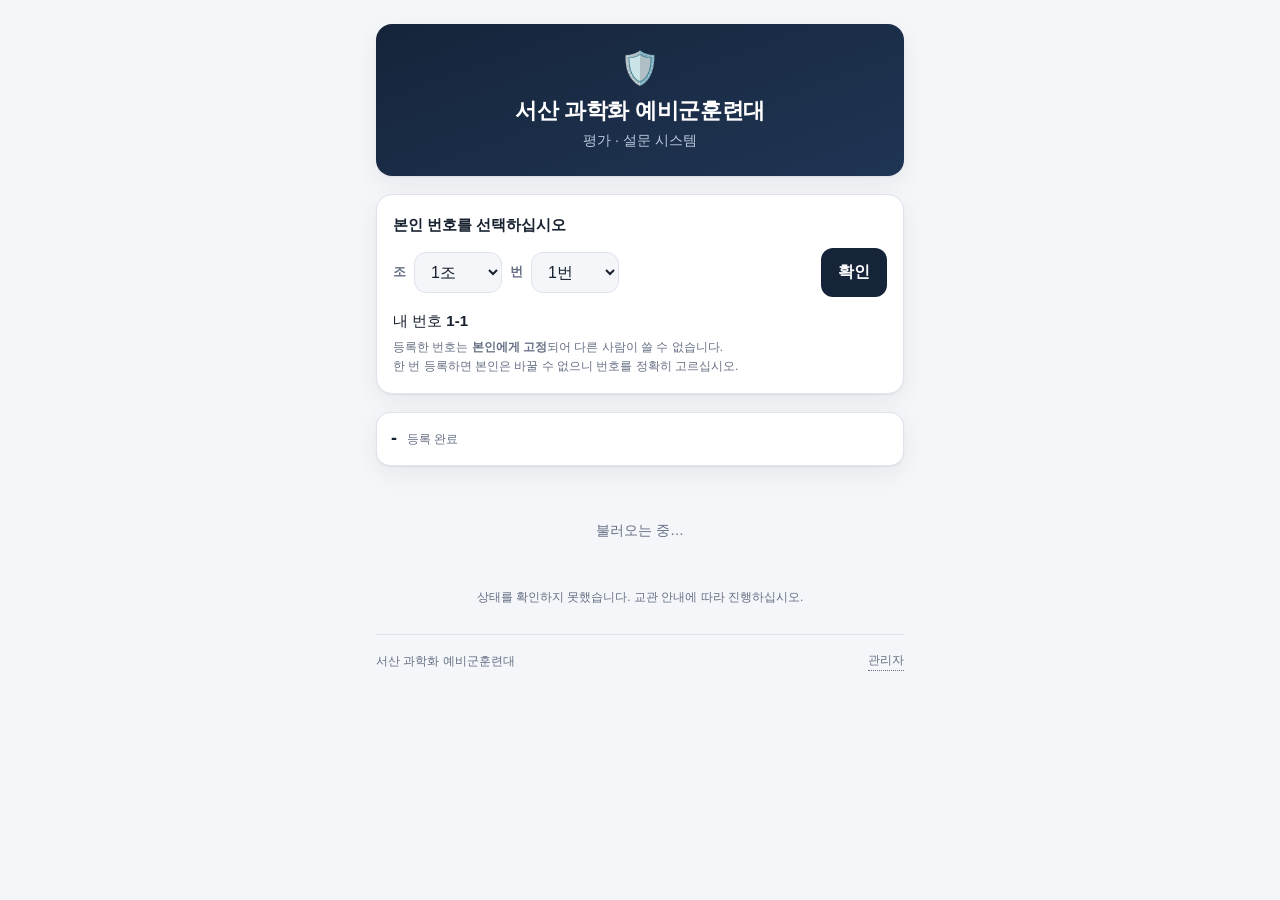
==== docs/index.html @ 31355527 "Add files via upload" ====
<!DOCTYPE html>
<html lang="ko">
<head>
<meta charset="utf-8">
<meta name="viewport" content="width=device-width, initial-scale=1, viewport-fit=cover">
<title>예비군 평가 · 설문</title>
<meta name="theme-color" content="#16243a">
<meta name="robots" content="noindex, nofollow">
<link rel="preconnect" href="https://script.google.com" crossorigin>
<link rel="preconnect" href="https://script.googleusercontent.com" crossorigin>
<script src="config.js?v=10"></script>
<script>
/* CSS·스크립트를 기다리지 않고 상태 요청을 먼저 보낸다 */
(function () {
  var cfg = window.UNIT_CONFIG || {};
  if (!cfg.apiUrl) return;
  try {
    var u = cfg.apiUrl + (cfg.apiUrl.indexOf('?') < 0 ? '?' : '&') + 'action=state&t=' + Date.now();
    window.__earlyState = fetch(u).then(function (r) { return r.json(); });
  } catch (e) { /* 무시 */ }
})();
</script>
<link rel="stylesheet" href="styles.css?v=10">
</head>
<body>
<main class="wrap">

  <header class="hero">
    <div class="crest" aria-hidden="true">🛡️</div>
    <h1 id="unitName">예비군훈련대</h1>
    <p class="sub">평가 · 설문 시스템</p>
  </header>

  <p id="notice" class="notice" hidden></p>

  <!-- 본인 번호 선택 -->
  <section class="panel me" id="mePanel" hidden>
    <h2>본인 번호를 선택하십시오</h2>
    <div class="me-row">
      <label for="selG">조</label>
      <select id="selG"></select>
      <label for="selN">번</label>
      <select id="selN"></select>
      <button id="meOk">확인</button>
    </div>
    <p class="me-prev" id="mePreview"></p>
    <p class="me-hint">
      등록한 번호는 <b>본인에게 고정</b>되어 다른 사람이 쓸 수 없습니다.<br>
      한 번 등록하면 본인은 바꿀 수 없으니 번호를 정확히 고르십시오.
    </p>
  </section>

  <!-- 선택된 번호 표시 -->
  <div class="mebar" id="meBar" hidden>
    <span class="mebar-no" id="meNo">-</span>
    <span class="mebar-plan" id="mePlan" hidden></span>
    <span class="mebar-lock" id="meLockNote">등록 완료</span>
    <button id="meUnlock" class="ghost lockbtn" title="교관 전용 — 번호 재등록">🔒</button>
  </div>

  <nav class="cards" id="cards">
    <p class="empty" id="loading">불러오는 중…</p>
  </nav>
  <p class="checking" id="checking" hidden>최신 상태를 확인하고 있습니다…</p>

  <section class="guide" id="guide">
    <h2 id="guideTitle">안내</h2>
    <ol id="guideList">
      <li><b>1인 1회</b>만 인정됩니다. 같은 번호로 여러 번 내면 <b>처음 제출한 것</b>만 반영됩니다.</li>
      <li>이 화면으로 돌아오려면 카드를 휴대폰 뒷면에 다시 태그하십시오.</li>
    </ol>
  </section>

  <footer class="foot">
    <span id="footUnit"></span>
    <a href="admin.html" class="admin-link">관리자</a>
  </footer>

</main>
<script src="common.js?v=10"></script>
<script src="landing.js?v=10"></script>
</body>
</html>
---- docs/styles.css ----
/* 예비군 평가·설문 시스템 공용 스타일 */
:root {
  --navy: #16243a;
  --navy-2: #1f3554;
  --olive: #4a5d3a;
  --gold: #c8a24a;
  --bg: #f4f6f9;
  --surface: #ffffff;
  --text: #16202e;
  --muted: #667085;
  --line: #dfe4ec;
  --ok: #1f7a4d;
  --off: #9aa3af;
  --danger: #b3261e;
  --radius: 16px;
  --shadow: 0 1px 2px rgba(16, 24, 40, .06), 0 8px 24px rgba(16, 24, 40, .06);
}
@media (prefers-color-scheme: dark) {
  :root {
    --bg: #0e1520;
    --surface: #17202e;
    --text: #e8edf5;
    --muted: #93a0b4;
    --line: #27334a;
    --shadow: 0 1px 2px rgba(0, 0, 0, .4), 0 8px 24px rgba(0, 0, 0, .35);
  }
}
* { box-sizing: border-box; }
html, body { margin: 0; padding: 0; }
body {
  background: var(--bg);
  color: var(--text);
  font-family: -apple-system, BlinkMacSystemFont, "Apple SD Gothic Neo",
               "Malgun Gothic", "Noto Sans KR", Roboto, sans-serif;
  line-height: 1.55;
  -webkit-text-size-adjust: 100%;
  -webkit-tap-highlight-color: transparent;
}
.wrap { max-width: 560px; margin: 0 auto; padding: 24px 16px 40px; }
.wrap.wide { max-width: 1040px; }

/* ── 첫 화면 ─────────────────────────────────────────── */
.hero {
  background: linear-gradient(160deg, var(--navy), var(--navy-2));
  color: #fff;
  border-radius: var(--radius);
  padding: 28px 20px 24px;
  text-align: center;
  box-shadow: var(--shadow);
}
.hero .crest { font-size: 32px; line-height: 1; }
.hero h1 { margin: 10px 0 2px; font-size: 22px; letter-spacing: -.3px; }
.hero .sub { margin: 0; font-size: 14px; color: #b9c7dc; }

.notice {
  margin: 16px 0 0;
  padding: 12px 14px;
  background: rgba(200, 162, 74, .14);
  border: 1px solid rgba(200, 162, 74, .5);
  border-radius: 12px;
  font-size: 14px;
  white-space: pre-wrap;
}

.cards { display: grid; gap: 14px; margin: 20px 0 0; }
.card {
  display: grid;
  grid-template-columns: 52px 1fr auto;
  align-items: center;
  gap: 14px;
  padding: 18px 16px;
  background: var(--surface);
  border: 1px solid var(--line);
  border-radius: var(--radius);
  box-shadow: var(--shadow);
  text-decoration: none;
  color: inherit;
  transition: transform .12s ease, box-shadow .12s ease;
}
.card:active { transform: scale(.985); }
.card .card-icon {
  width: 52px; height: 52px;
  display: grid; place-items: center;
  border-radius: 14px;
  font-size: 24px;
  background: rgba(31, 53, 84, .1);
}
.card.survey .card-icon { background: rgba(74, 93, 58, .14); }
.card-title { display: block; font-size: 18px; font-weight: 700; }
.card-desc { display: block; font-size: 13px; color: var(--muted); margin-top: 2px; }
.card.closed { opacity: .55; }
.card.closed .card-title::after { content: " (마감)"; font-weight: 600; color: var(--muted); }

.pill {
  font-size: 12px; font-weight: 700;
  padding: 5px 10px; border-radius: 999px;
  background: var(--line); color: var(--muted);
  white-space: nowrap;
}
.pill.open { background: rgba(31, 122, 77, .15); color: var(--ok); }
.pill.shut { background: rgba(179, 38, 30, .12); color: var(--danger); }

.guide { margin-top: 24px; }
.guide h2 { font-size: 14px; color: var(--muted); margin: 0 0 8px; }
.guide ol { margin: 0; padding-left: 20px; font-size: 14px; color: var(--muted); }
.guide li { margin-bottom: 4px; }

.foot {
  margin-top: 28px; padding-top: 16px;
  border-top: 1px solid var(--line);
  display: flex; justify-content: space-between; align-items: center;
  font-size: 12px; color: var(--muted);
}
.admin-link { color: var(--muted); text-decoration: none; border-bottom: 1px dotted var(--muted); }

/* ── 공용 컴포넌트 ───────────────────────────────────── */
.panel {
  background: var(--surface);
  border: 1px solid var(--line);
  border-radius: var(--radius);
  box-shadow: var(--shadow);
  padding: 18px 16px;
  margin-bottom: 16px;
}
.panel h2 { margin: 0 0 12px; font-size: 15px; }
label { display: block; font-size: 13px; font-weight: 600; margin-bottom: 6px; }
input[type=password], input[type=text] {
  width: 100%; padding: 12px 14px; font-size: 16px;
  border: 1px solid var(--line); border-radius: 12px;
  background: var(--bg); color: var(--text);
}
button {
  font: inherit; font-weight: 700; cursor: pointer;
  padding: 11px 16px; border-radius: 12px;
  border: 1px solid transparent; background: var(--navy); color: #fff;
}
button:disabled { opacity: .5; cursor: not-allowed; }
button.ghost { background: transparent; border-color: var(--line); color: var(--text); }
button.on { background: var(--ok); }
button.off { background: var(--danger); }
button.block { width: 100%; }
.row { display: flex; gap: 10px; flex-wrap: wrap; align-items: center; }
.msg { font-size: 13px; margin: 10px 0 0; min-height: 18px; }
.msg.err { color: var(--danger); }
.msg.ok { color: var(--ok); }

/* ── 관리자 ─────────────────────────────────────────── */
.topbar {
  display: flex; justify-content: space-between; align-items: center;
  gap: 12px; margin-bottom: 16px; flex-wrap: wrap;
}
.topbar h1 { margin: 0; font-size: 19px; }
.topbar .meta { font-size: 12px; color: var(--muted); }

.switches { display: grid; grid-template-columns: 1fr 1fr; gap: 12px; }
@media (max-width: 480px) { .switches { grid-template-columns: 1fr; } }
.switch {
  border: 1px solid var(--line); border-radius: 14px; padding: 14px;
  display: flex; justify-content: space-between; align-items: center; gap: 10px;
}
.switch .name { font-weight: 700; font-size: 15px; }
.switch .state { font-size: 12px; color: var(--muted); }

.stats { display: grid; grid-template-columns: repeat(4, 1fr); gap: 12px; }
@media (max-width: 640px) { .stats { grid-template-columns: repeat(2, 1fr); } }
.stat {
  background: var(--surface); border: 1px solid var(--line);
  border-radius: 14px; padding: 14px; box-shadow: var(--shadow);
}
.stat .k { font-size: 12px; color: var(--muted); }
.stat .v { font-size: 24px; font-weight: 800; letter-spacing: -.5px; margin-top: 2px; }
.stat .v small { font-size: 13px; font-weight: 600; color: var(--muted); }

table { width: 100%; border-collapse: collapse; font-size: 14px; }
th, td { padding: 10px 8px; text-align: left; border-bottom: 1px solid var(--line); }
th { font-size: 12px; color: var(--muted); font-weight: 700; white-space: nowrap; }
td.num, th.num { text-align: right; font-variant-numeric: tabular-nums; }
tr.best td { background: rgba(200, 162, 74, .12); }
.rank { font-weight: 800; }
.bar { height: 6px; border-radius: 999px; background: var(--line); overflow: hidden; }
.bar > i { display: block; height: 100%; background: var(--navy); }

.groups { display: grid; gap: 12px; }
.gcard { border: 1px solid var(--line); border-radius: 14px; padding: 12px 14px; }
.gcard .ghead { display: flex; justify-content: space-between; align-items: baseline; gap: 8px; }
.gcard .gname { font-weight: 800; font-size: 15px; }
.gcard .gavg { font-variant-numeric: tabular-nums; font-weight: 700; }
.chips { display: flex; flex-wrap: wrap; gap: 6px; margin-top: 10px; }
.chip {
  font-size: 12px; font-variant-numeric: tabular-nums;
  padding: 4px 8px; border-radius: 8px;
  background: var(--line); color: var(--muted);
}
.chip.done { background: rgba(31, 122, 77, .15); color: var(--ok); font-weight: 700; }
.warn { color: var(--danger); font-size: 12px; }
.empty { color: var(--muted); font-size: 14px; text-align: center; padding: 20px 0; }
.scroll { overflow-x: auto; -webkit-overflow-scrolling: touch; }
.chip.extra { background: rgba(179, 38, 30, .12); color: var(--danger); font-weight: 700; }

/* ── 과목 탭 · 종합 순위 ─────────────────────────────── */
.tabs { display: flex; gap: 6px; flex-wrap: wrap; }
.tab {
  font: inherit; font-size: 13px; font-weight: 700; cursor: pointer;
  padding: 7px 12px; border-radius: 999px;
  border: 1px solid var(--line); background: transparent; color: var(--muted);
}
.tab.active { background: var(--navy); border-color: var(--navy); color: #fff; }
.tab .dot { display: inline-block; width: 7px; height: 7px; border-radius: 50%; margin-right: 6px; background: var(--off); }
.tab .dot.live { background: #2fbf71; }
.hint { font-size: 12px; font-weight: 600; color: var(--muted); margin-left: 6px; }
td .sub-rate { font-variant-numeric: tabular-nums; }
td .sub-sub { display: block; font-size: 11px; color: var(--muted); }
.switch.survey { border-color: rgba(74, 93, 58, .5); }

/* ── 상위 뷰 전환 (평가 현황 / 설문 결과) ───────────── */
:root { --series: #256abf; --active: var(--navy); }
@media (prefers-color-scheme: dark) {
  :root:not([data-theme="light"]) { --series: #3987e5; --active: #33507d; }
}
:root[data-theme="dark"] { --series: #3987e5; --active: #33507d; }

.viewtabs { display: flex; gap: 8px; margin-bottom: 16px; }
.vtab {
  font: inherit; font-size: 14px; font-weight: 700; cursor: pointer;
  padding: 11px 18px; border-radius: 12px;
  border: 1px solid var(--line); background: transparent; color: var(--muted);
}
.vtab.active { background: var(--active); border-color: var(--active); color: #fff; }
.tab.active { background: var(--active); border-color: var(--active); }

/* ── 설문 결과 ──────────────────────────────────── */
.survey-head { display: flex; justify-content: space-between; align-items: flex-start; gap: 16px; }
.survey-head .hero { text-align: right; }
.hero-v { font-size: 34px; font-weight: 800; letter-spacing: -1px; line-height: 1.1; font-variant-numeric: tabular-nums; }
.hero-k { font-size: 12px; color: var(--muted); }

.qcard {
  background: var(--surface); border: 1px solid var(--line);
  border-radius: var(--radius); box-shadow: var(--shadow);
  padding: 16px; margin-bottom: 12px;
}
.qhead { display: flex; justify-content: space-between; gap: 12px; align-items: baseline; }
.qtitle { font-size: 15px; font-weight: 700; }
.qmeta { font-size: 12px; color: var(--muted); white-space: nowrap; }
.qnote { font-size: 12px; color: var(--muted); margin: 6px 0 0; }
.qbars { display: flex; flex-direction: column; gap: 12px; margin-top: 14px; }
.qbar-top { display: flex; justify-content: space-between; gap: 10px; font-size: 13px; margin-bottom: 5px; }
.qbar-label { color: var(--text); }
.qbar-val { color: var(--muted); font-variant-numeric: tabular-nums; white-space: nowrap; }
.qbar-track { height: 10px; border-radius: 5px; background: var(--line); overflow: hidden; }
.qbar-track > i {
  display: block; height: 100%; min-width: 0;
  background: var(--series); border-radius: 0 4px 4px 0;
  transition: width .35s ease;
}
.qbar:hover .qbar-track > i { filter: brightness(1.1); }
.qbar.zero .qbar-label, .qbar.zero .qbar-val { color: var(--muted); }
.qbar .other-tag { font-size: 11px; color: var(--muted); margin-left: 4px; }

.qscale { display: flex; align-items: baseline; gap: 10px; margin-top: 12px; }
.qscale .avg { font-size: 30px; font-weight: 800; letter-spacing: -.5px; font-variant-numeric: tabular-nums; }
.qscale .of { font-size: 13px; color: var(--muted); }
.qends { display: flex; justify-content: space-between; font-size: 11px; color: var(--muted); margin-top: 8px; }

.qrow-label { font-size: 13px; font-weight: 700; margin: 14px 0 2px; }
.answers { margin: 12px 0 0; padding: 0; list-style: none; max-height: 300px; overflow-y: auto;
           border: 1px solid var(--line); border-radius: 10px; }
.answers li { padding: 9px 12px; font-size: 14px; border-bottom: 1px solid var(--line); white-space: pre-wrap; }
.answers li:last-child { border-bottom: none; }

/* ── 조회 기준일 ────────────────────────────────── */
.datebar .dkey { font-size: 12px; color: var(--muted); }
.datebar .dval { font-size: 19px; font-weight: 800; letter-spacing: -.3px; margin-top: 2px; }
.datebar.past { border-color: var(--gold); background: rgba(200, 162, 74, .08); }
.datebar.past .dval::after { content: " · 과거 조회"; font-size: 12px; color: var(--gold); font-weight: 700; }
.quickdates { display: flex; flex-wrap: wrap; gap: 6px; margin-top: 12px; }
.qdate {
  font: inherit; font-size: 13px; font-weight: 700; cursor: pointer;
  padding: 7px 12px; border-radius: 999px;
  border: 1px solid var(--line); background: transparent; color: var(--text);
}
.qdate.active { background: var(--active); border-color: var(--active); color: #fff; }
input[type=date] { width: auto; min-width: 150px; }

.checking { font-size: 12px; color: var(--muted); text-align: center; margin: 12px 0 0; }

.card.pending { opacity: .72; }

/* ── 설문 객관식 도넛 ────────────────────────────────
   검증된 범주형 6색 (dataviz 팔레트 슬롯 1~6).
   라이트 모드의 일부 색은 표면 대비 3:1 미만이므로
   반드시 범례에 항목명·인원·비율을 함께 표기한다. */
:root {
  --c1: #2a78d6; --c2: #eb6834; --c3: #1baf7a;
  --c4: #eda100; --c5: #e87ba4; --c6: #008300;
}
@media (prefers-color-scheme: dark) {
  :root:not([data-theme="light"]) {
    --c1: #3987e5; --c2: #d95926; --c3: #199e70;
    --c4: #c98500; --c5: #d55181; --c6: #008300;
  }
}
:root[data-theme="dark"] {
  --c1: #3987e5; --c2: #d95926; --c3: #199e70;
  --c4: #c98500; --c5: #d55181; --c6: #008300;
}

.pie-wrap { display: flex; align-items: center; gap: 22px; margin-top: 14px; flex-wrap: wrap; }
.pie-svg { flex: 0 0 auto; }
.pie-svg path, .pie-svg circle { transition: opacity .15s ease; }
.pie-svg:hover path { opacity: .55; }
.pie-svg path:hover { opacity: 1; }
.pie-center-v { font-size: 26px; font-weight: 800; }
.pie-center-k { font-size: 11px; }
.legend { flex: 1 1 200px; margin: 0; padding: 0; list-style: none; min-width: 190px; }
.legend li {
  display: flex; align-items: baseline; gap: 8px;
  font-size: 13px; padding: 5px 0; border-bottom: 1px solid var(--line);
}
.legend li:last-child { border-bottom: none; }
.legend .sw { flex: 0 0 auto; width: 11px; height: 11px; border-radius: 3px; margin-top: 3px; }
.legend .lb { flex: 1 1 auto; }
.legend .ln { font-variant-numeric: tabular-nums; color: var(--muted); white-space: nowrap; }
.legend .lp { font-variant-numeric: tabular-nums; font-weight: 700; white-space: nowrap; min-width: 48px; text-align: right; }
.legend li.zero { opacity: .5; }
.legend li.zero .sw { background: var(--line) !important; }
.legend .lsub { display: block; font-size: 11px; color: var(--muted); margin-top: 2px; }

/* ── 본인 번호 선택 ─────────────────────────────── */
.me { margin-top: 18px; }
.me-row { display: flex; align-items: center; gap: 8px; flex-wrap: wrap; }
.me-row label { margin: 0; font-size: 13px; color: var(--muted); }
.me-row select {
  font: inherit; font-size: 16px; padding: 10px 12px;
  border: 1px solid var(--line); border-radius: 12px;
  background: var(--bg); color: var(--text); min-width: 88px;
}
.me-row button { margin-left: auto; }
.me-prev { font-size: 15px; margin: 12px 0 0; }
.me-hint { font-size: 12px; color: var(--muted); margin: 6px 0 0; }

.mebar {
  display: flex; align-items: center; gap: 10px;
  margin: 18px 0 0; padding: 12px 14px;
  background: var(--surface); border: 1px solid var(--line);
  border-radius: 14px; box-shadow: var(--shadow);
}
.mebar-no { font-size: 18px; font-weight: 800; font-variant-numeric: tabular-nums; }
.mebar-plan {
  font-size: 12px; font-weight: 800; padding: 4px 9px; border-radius: 999px;
  background: rgba(31, 53, 84, .12); color: var(--navy-2);
}
@media (prefers-color-scheme: dark) {
  :root:not([data-theme="light"]) .mebar-plan { background: rgba(110, 160, 230, .18); color: #a9c8ef; }
}
.mebar button { margin-left: auto; padding: 7px 12px; font-size: 13px; }
.plan-badge {
  font-size: 11px; font-weight: 800; margin-left: 6px;
  padding: 2px 7px; border-radius: 999px;
  background: rgba(31, 53, 84, .12); color: var(--navy-2); vertical-align: 2px;
}
@media (prefers-color-scheme: dark) {
  :root:not([data-theme="light"]) .plan-badge { background: rgba(110, 160, 230, .18); color: #a9c8ef; }
}

/* ── 조별 개방 격자 ─────────────────────────────── */
.ggrid { display: grid; grid-template-columns: repeat(auto-fill, minmax(58px, 1fr)); gap: 6px; }
.gcell {
  font: inherit; font-size: 13px; font-weight: 700; cursor: pointer;
  padding: 7px 2px; border-radius: 10px; text-align: center;
  border: 1px solid var(--line); background: transparent; color: var(--muted);
  font-variant-numeric: tabular-nums;
}
.gcell.open { background: rgba(31, 122, 77, .15); border-color: rgba(31, 122, 77, .45); color: var(--ok); }
.gcell .pl { display: block; font-size: 10px; font-weight: 800; opacity: .75; margin-top: 1px; }
.gcell.flag { box-shadow: inset 0 0 0 2px var(--gold); }
.gcell:disabled { opacity: .5; cursor: progress; }
.mebar-lock { font-size: 12px; color: var(--muted); }
.lockbtn { margin-left: auto; padding: 7px 11px; font-size: 14px; line-height: 1; }
.chip.dup { box-shadow: inset 0 0 0 2px var(--gold); }
.dupmark { font-size: 9px; font-weight: 800; color: var(--gold); margin-left: 2px; }

/* ── 입력 방법 안내 ─────────────────────────────── */
.howto {
  margin: 10px 0 14px; padding: 12px 14px;
  background: var(--bg); border: 1px solid var(--line); border-radius: 12px;
  font-size: 13px;
}
.howto > b { display: block; font-size: 12px; color: var(--muted); margin-bottom: 8px; }
.howto table { width: auto; }
.howto td { padding: 4px 14px 4px 0; border: none; vertical-align: top; }
.howto code {
  font-family: ui-monospace, SFMono-Regular, Menlo, monospace;
  font-size: 13px; font-weight: 700;
  background: var(--surface); border: 1px solid var(--line);
  border-radius: 6px; padding: 2px 7px; white-space: nowrap;
}
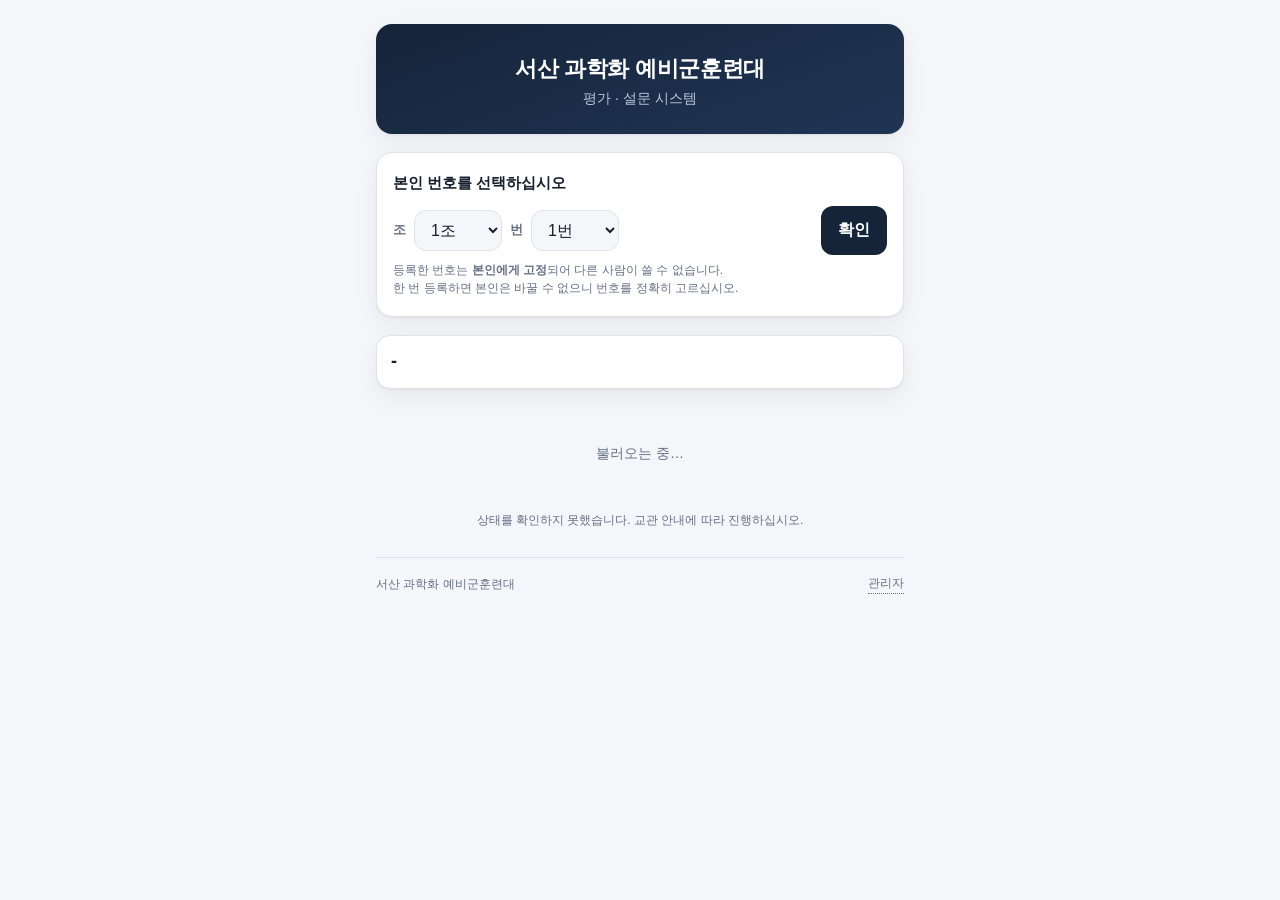
==== commit 24741fa3: "Add files via upload" ====
--- a/docs/index.html
+++ b/docs/index.html
@@ -8,7 +8,7 @@
 <meta name="robots" content="noindex, nofollow">
 <link rel="preconnect" href="https://script.google.com" crossorigin>
 <link rel="preconnect" href="https://script.googleusercontent.com" crossorigin>
-<script src="config.js?v=10"></script>
+<script src="config.js?v=11"></script>
 <script>
 /* CSS·스크립트를 기다리지 않고 상태 요청을 먼저 보낸다 */
 (function () {
@@ -20,13 +20,12 @@
   } catch (e) { /* 무시 */ }
 })();
 </script>
-<link rel="stylesheet" href="styles.css?v=10">
+<link rel="stylesheet" href="styles.css?v=11">
 </head>
 <body>
 <main class="wrap">
 
   <header class="hero">
-    <div class="crest" aria-hidden="true">🛡️</div>
     <h1 id="unitName">예비군훈련대</h1>
     <p class="sub">평가 · 설문 시스템</p>
   </header>
@@ -43,7 +42,6 @@
       <select id="selN"></select>
       <button id="meOk">확인</button>
     </div>
-    <p class="me-prev" id="mePreview"></p>
     <p class="me-hint">
       등록한 번호는 <b>본인에게 고정</b>되어 다른 사람이 쓸 수 없습니다.<br>
       한 번 등록하면 본인은 바꿀 수 없으니 번호를 정확히 고르십시오.
@@ -54,7 +52,6 @@
   <div class="mebar" id="meBar" hidden>
     <span class="mebar-no" id="meNo">-</span>
     <span class="mebar-plan" id="mePlan" hidden></span>
-    <span class="mebar-lock" id="meLockNote">등록 완료</span>
     <button id="meUnlock" class="ghost lockbtn" title="교관 전용 — 번호 재등록">🔒</button>
   </div>
 
@@ -77,7 +74,7 @@
   </footer>
 
 </main>
-<script src="common.js?v=10"></script>
-<script src="landing.js?v=10"></script>
+<script src="common.js?v=11"></script>
+<script src="landing.js?v=11"></script>
 </body>
 </html>
--- a/docs/styles.css
+++ b/docs/styles.css
@@ -48,8 +48,7 @@
   text-align: center;
   box-shadow: var(--shadow);
 }
-.hero .crest { font-size: 32px; line-height: 1; }
-.hero h1 { margin: 10px 0 2px; font-size: 22px; letter-spacing: -.3px; }
+.hero h1 { margin: 0 0 2px; font-size: 22px; letter-spacing: -.3px; }
 .hero .sub { margin: 0; font-size: 14px; color: #b9c7dc; }
 
 .notice {
@@ -336,7 +335,6 @@
   background: var(--bg); color: var(--text); min-width: 88px;
 }
 .me-row button { margin-left: auto; }
-.me-prev { font-size: 15px; margin: 12px 0 0; }
 .me-hint { font-size: 12px; color: var(--muted); margin: 6px 0 0; }
 
 .mebar {
@@ -375,7 +373,6 @@
 .gcell .pl { display: block; font-size: 10px; font-weight: 800; opacity: .75; margin-top: 1px; }
 .gcell.flag { box-shadow: inset 0 0 0 2px var(--gold); }
 .gcell:disabled { opacity: .5; cursor: progress; }
-.mebar-lock { font-size: 12px; color: var(--muted); }
 .lockbtn { margin-left: auto; padding: 7px 11px; font-size: 14px; line-height: 1; }
 .chip.dup { box-shadow: inset 0 0 0 2px var(--gold); }
 .dupmark { font-size: 9px; font-weight: 800; color: var(--gold); margin-left: 2px; }
@@ -395,3 +392,15 @@
   background: var(--surface); border: 1px solid var(--line);
   border-radius: 6px; padding: 2px 7px; white-space: nowrap;
 }
+
+/* ── 과목별 개폐 카드 ───────────────────────────── */
+.gate { border: 1px solid var(--line); border-radius: 14px; padding: 14px; margin-bottom: 12px; }
+.gate.on { border-color: rgba(31, 122, 77, .45); background: rgba(31, 122, 77, .05); }
+.gate-head { display: flex; justify-content: space-between; align-items: flex-start; gap: 12px; }
+.gate-head .name { font-weight: 800; font-size: 15px; }
+.gate-head .state { font-size: 12px; color: var(--muted); margin-top: 3px; }
+.gate-body { margin-top: 12px; }
+.gate-body .row { gap: 6px; }
+.gate-body input[type=text] { max-width: 150px; font-size: 15px; padding: 8px 10px; }
+.gate-body button { padding: 8px 11px; font-size: 13px; }
+.gate .ggrid { margin-top: 10px; }
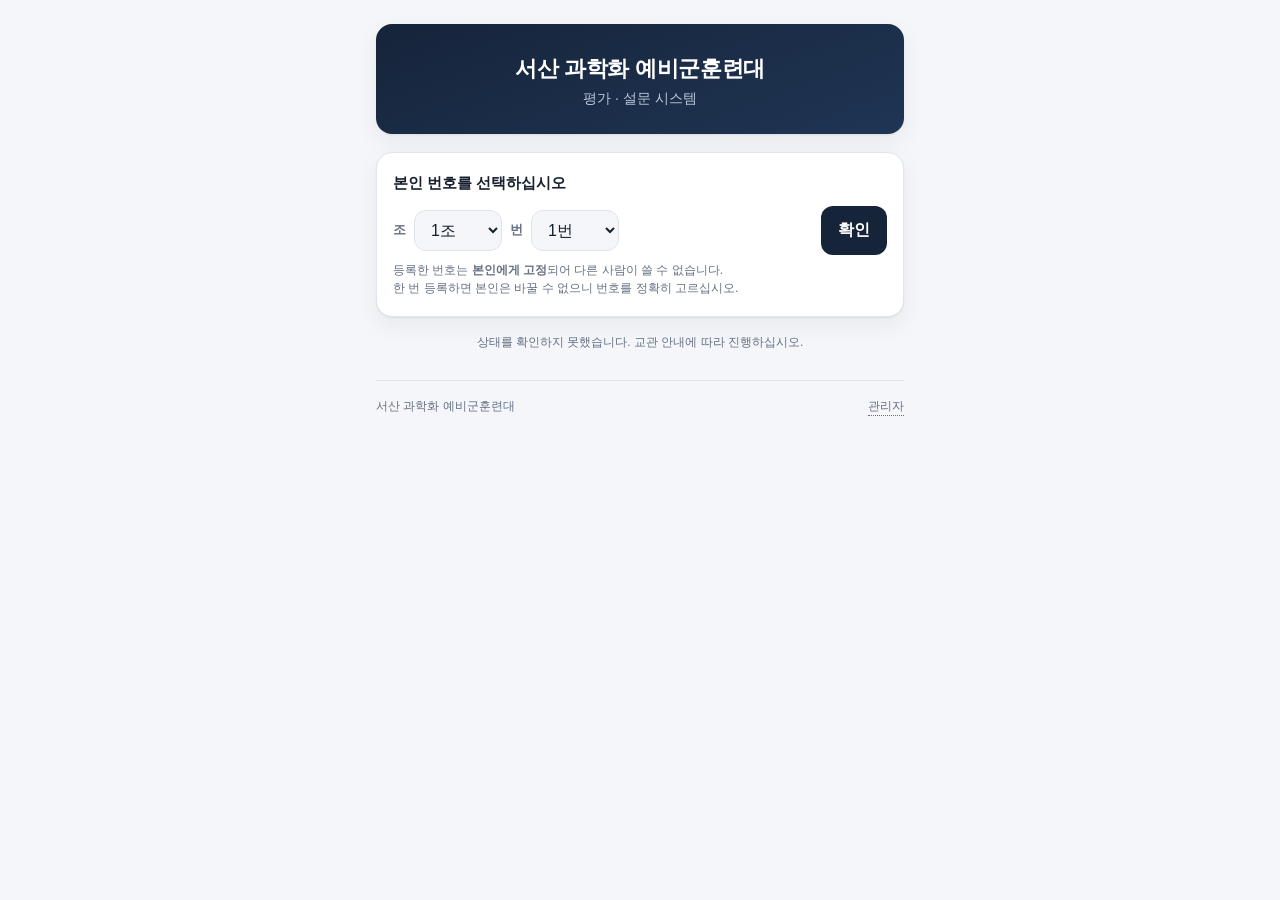
==== commit d78a8879: "Add files via upload" ====
--- a/docs/index.html
+++ b/docs/index.html
@@ -8,7 +8,7 @@
 <meta name="robots" content="noindex, nofollow">
 <link rel="preconnect" href="https://script.google.com" crossorigin>
 <link rel="preconnect" href="https://script.googleusercontent.com" crossorigin>
-<script src="config.js?v=11"></script>
+<script src="config.js?v=13"></script>
 <script>
 /* CSS·스크립트를 기다리지 않고 상태 요청을 먼저 보낸다 */
 (function () {
@@ -20,7 +20,7 @@
   } catch (e) { /* 무시 */ }
 })();
 </script>
-<link rel="stylesheet" href="styles.css?v=11">
+<link rel="stylesheet" href="styles.css?v=13">
 </head>
 <body>
 <main class="wrap">
@@ -74,7 +74,7 @@
   </footer>
 
 </main>
-<script src="common.js?v=11"></script>
-<script src="landing.js?v=11"></script>
+<script src="common.js?v=13"></script>
+<script src="landing.js?v=13"></script>
 </body>
 </html>
--- a/docs/styles.css
+++ b/docs/styles.css
@@ -404,3 +404,9 @@
 .gate-body input[type=text] { max-width: 150px; font-size: 15px; padding: 8px 10px; }
 .gate-body button { padding: 8px 11px; font-size: 13px; }
 .gate .ggrid { margin-top: 10px; }
+
+/* ── hidden 속성이 항상 이기도록 ──────────────────────
+   .mebar{display:flex} 같은 작성자 규칙이 브라우저 기본
+   [hidden]{display:none} 를 눌러 버려, 숨겼다고 생각한 요소가
+   계속 보이는 문제가 있었다. 전역으로 못 박는다. */
+[hidden] { display: none !important; }
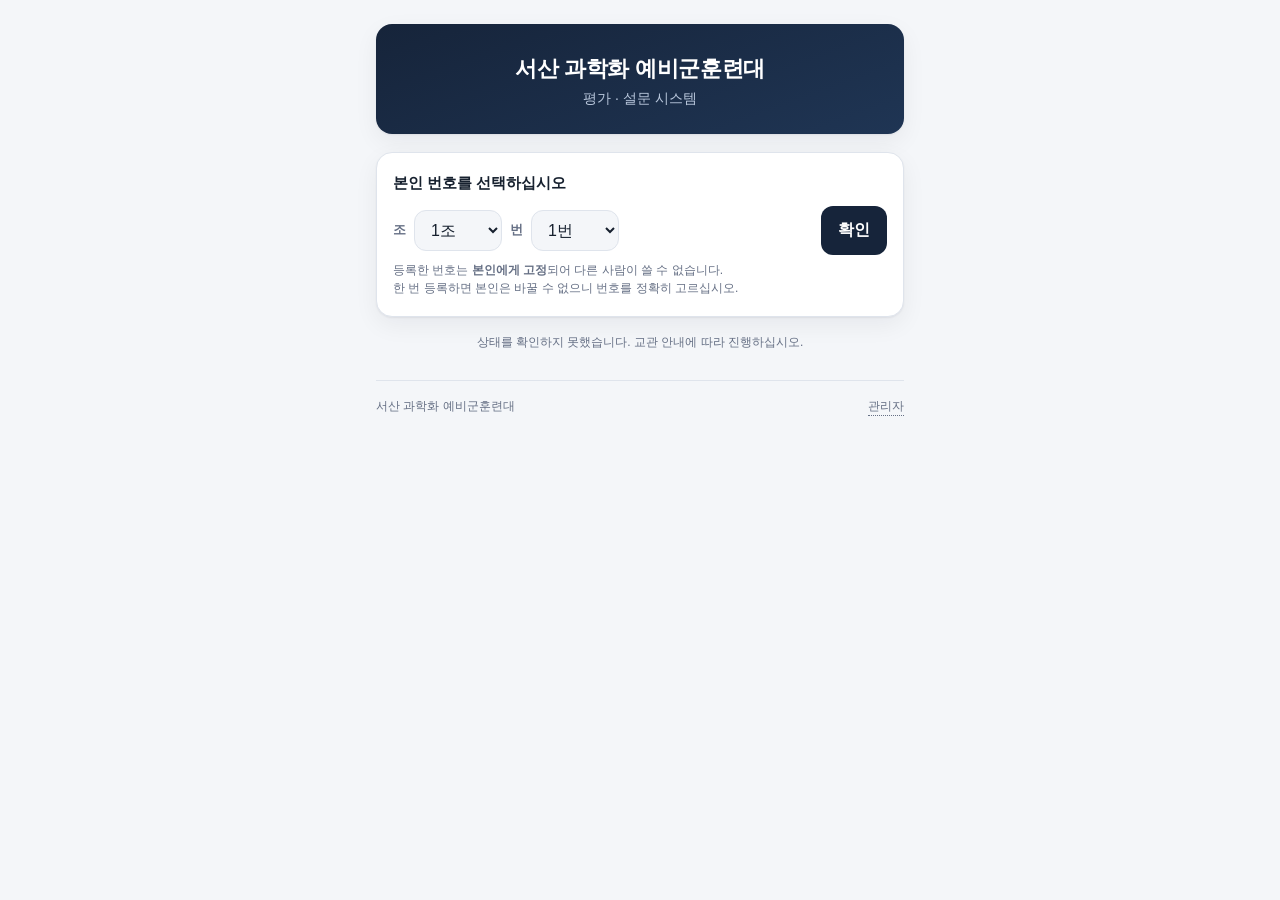
==== commit d1a4899f: "Add files via upload" ====
--- a/docs/index.html
+++ b/docs/index.html
@@ -8,7 +8,7 @@
 <meta name="robots" content="noindex, nofollow">
 <link rel="preconnect" href="https://script.google.com" crossorigin>
 <link rel="preconnect" href="https://script.googleusercontent.com" crossorigin>
-<script src="config.js?v=13"></script>
+<script src="config.js?v=20"></script>
 <script>
 /* CSS·스크립트를 기다리지 않고 상태 요청을 먼저 보낸다 */
 (function () {
@@ -20,7 +20,7 @@
   } catch (e) { /* 무시 */ }
 })();
 </script>
-<link rel="stylesheet" href="styles.css?v=13">
+<link rel="stylesheet" href="styles.css?v=20">
 </head>
 <body>
 <main class="wrap">
@@ -74,7 +74,7 @@
   </footer>
 
 </main>
-<script src="common.js?v=13"></script>
-<script src="landing.js?v=13"></script>
+<script src="common.js?v=20"></script>
+<script src="landing.js?v=20"></script>
 </body>
 </html>
--- a/docs/styles.css
+++ b/docs/styles.css
@@ -208,7 +208,6 @@
 .tab .dot.live { background: #2fbf71; }
 .hint { font-size: 12px; font-weight: 600; color: var(--muted); margin-left: 6px; }
 td .sub-rate { font-variant-numeric: tabular-nums; }
-td .sub-sub { display: block; font-size: 11px; color: var(--muted); }
 .switch.survey { border-color: rgba(74, 93, 58, .5); }
 
 /* ── 상위 뷰 전환 (평가 현황 / 설문 결과) ───────────── */
@@ -410,3 +409,56 @@
    [hidden]{display:none} 를 눌러 버려, 숨겼다고 생각한 요소가
    계속 보이는 문제가 있었다. 전역으로 못 박는다. */
 [hidden] { display: none !important; }
+
+/* ── 조별 개방 현황판 ───────────────────────────────
+   열림/닫힘을 색만으로 구분하면 적록색약에서 읽히지 않으므로
+   채워진 원(열림) / 빈 원(닫힘) 으로 모양까지 다르게 한다. */
+:root { --lamp-on: #1f7a4d; --lamp-off: #b3261e; }
+@media (prefers-color-scheme: dark) {
+  :root:not([data-theme="light"]) { --lamp-on: #2fbf71; --lamp-off: #e66767; }
+}
+:root[data-theme="dark"] { --lamp-on: #2fbf71; --lamp-off: #e66767; }
+
+.mxlegend { display: flex; flex-wrap: wrap; gap: 14px; margin: 8px 0 12px; font-size: 12px; color: var(--muted); }
+.mxkey { display: inline-flex; align-items: center; gap: 5px; }
+.mxkey.mxorder { color: var(--muted); }
+
+.lamp {
+  flex: 0 0 auto; width: 9px; height: 9px; border-radius: 50%;
+  box-sizing: border-box; display: inline-block;
+}
+.lamp.on { background: var(--lamp-on); border: 1px solid var(--lamp-on); }
+.lamp.off { background: transparent; border: 2px solid var(--lamp-off); }
+
+.mxgrid { display: grid; grid-template-columns: repeat(auto-fill, minmax(124px, 1fr)); gap: 8px; }
+.mxcell {
+  border: 1px solid var(--line); border-radius: 12px; padding: 8px 9px;
+  background: var(--surface);
+}
+.mxcell.full { border-color: rgba(31, 122, 77, .45); background: rgba(31, 122, 77, .06); }
+.mxcell.shut { background: var(--bg); }
+.mxcell.part { border-color: rgba(200, 162, 74, .55); background: rgba(200, 162, 74, .07); }
+.mxg {
+  font-size: 13px; font-weight: 800; margin-bottom: 5px;
+  display: flex; align-items: baseline; gap: 5px; font-variant-numeric: tabular-nums;
+}
+.mxplan { font-size: 10px; font-weight: 800; color: var(--muted); }
+.mxrow { display: flex; align-items: center; gap: 5px; font-size: 11px; line-height: 1.7; }
+.mxname { overflow: hidden; text-overflow: ellipsis; white-space: nowrap; color: var(--muted); }
+.mxcell.full .mxname { color: var(--text); }
+.chip.miss { background: rgba(179, 38, 30, .12); color: var(--danger); font-weight: 700; }
+
+/* ── 번호 조회 / 정리 ───────────────────────────── */
+.rsbox {
+  margin-top: 14px; padding: 14px;
+  border: 1px solid var(--line); border-radius: 12px; background: var(--bg);
+}
+.rsline { font-size: 14px; margin-bottom: 12px; }
+.rschk { display: flex; gap: 9px; align-items: flex-start; font-weight: 400; font-size: 13px; margin: 0 0 4px; }
+.rschk input { flex: 0 0 auto; width: 18px; height: 18px; margin-top: 1px; }
+.rssubs { margin-top: 10px; border-top: 1px solid var(--line); padding-top: 10px; }
+.rssub { display: flex; gap: 9px; align-items: flex-start; font-size: 13px; padding: 6px 0; }
+.rssub input { flex: 0 0 auto; width: 18px; height: 18px; margin-top: 1px; }
+.rssub.none { opacity: .55; }
+.rssub .nm { font-weight: 700; min-width: 7.5em; }
+.rssub .st { color: var(--muted); }
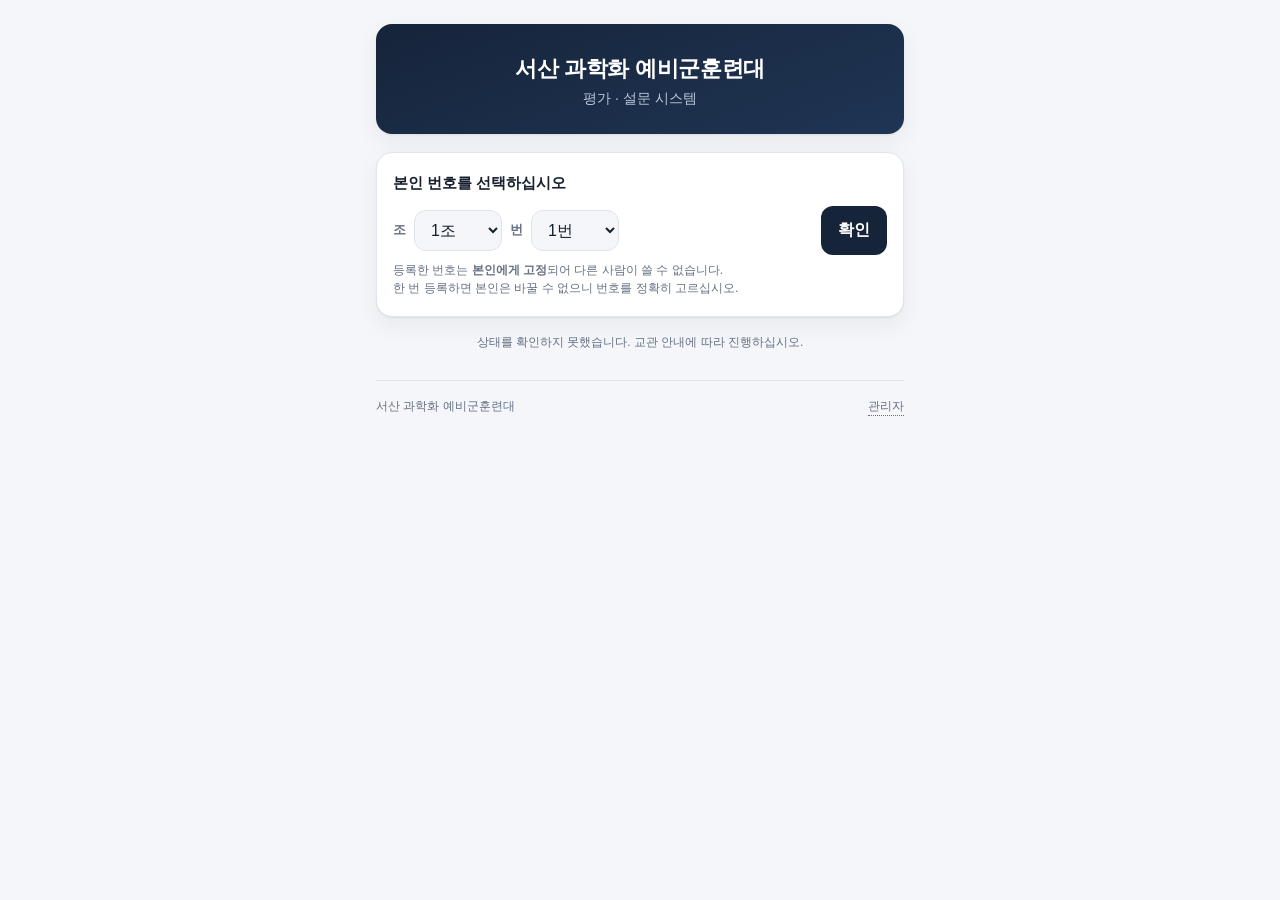
==== commit 2482c087: "Add files via upload" ====
--- a/docs/index.html
+++ b/docs/index.html
@@ -8,7 +8,7 @@
 <meta name="robots" content="noindex, nofollow">
 <link rel="preconnect" href="https://script.google.com" crossorigin>
 <link rel="preconnect" href="https://script.googleusercontent.com" crossorigin>
-<script src="config.js?v=20"></script>
+<script src="config.js?v=23"></script>
 <script>
 /* CSS·스크립트를 기다리지 않고 상태 요청을 먼저 보낸다 */
 (function () {
@@ -20,7 +20,7 @@
   } catch (e) { /* 무시 */ }
 })();
 </script>
-<link rel="stylesheet" href="styles.css?v=20">
+<link rel="stylesheet" href="styles.css?v=23">
 </head>
 <body>
 <main class="wrap">
@@ -35,6 +35,7 @@
   <!-- 본인 번호 선택 -->
   <section class="panel me" id="mePanel" hidden>
     <h2>본인 번호를 선택하십시오</h2>
+    <p class="me-note" id="meNote" hidden></p>
     <div class="me-row">
       <label for="selG">조</label>
       <select id="selG"></select>
@@ -74,7 +75,7 @@
   </footer>
 
 </main>
-<script src="common.js?v=20"></script>
-<script src="landing.js?v=20"></script>
+<script src="common.js?v=23"></script>
+<script src="landing.js?v=23"></script>
 </body>
 </html>
--- a/docs/styles.css
+++ b/docs/styles.css
@@ -335,6 +335,15 @@
 }
 .me-row button { margin-left: auto; }
 .me-hint { font-size: 12px; color: var(--muted); margin: 6px 0 0; }
+.me-note {
+  margin: 0 0 12px;
+  padding: 10px 12px;
+  background: rgba(200, 162, 74, .14);
+  border: 1px solid rgba(200, 162, 74, .5);
+  border-radius: 10px;
+  font-size: 13px;
+  line-height: 1.5;
+}
 
 .mebar {
   display: flex; align-items: center; gap: 10px;
